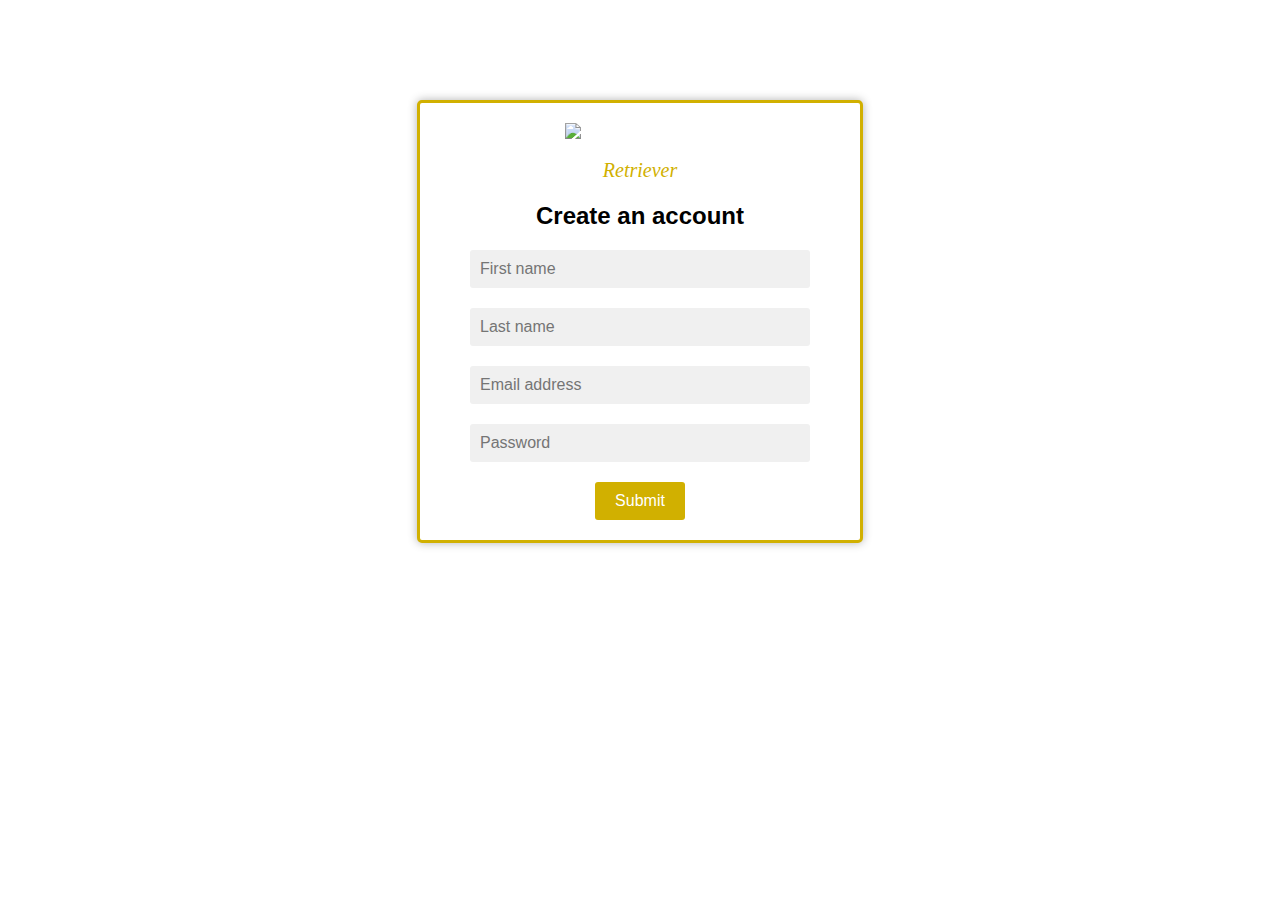
==== index.html @ b36efe23 "commited" ====
<!DOCTYPE html>
<html>
<head>
	<title>Account Creation Page</title>
	<link rel="stylesheet" href="style.css">
</head>
<body>
	<div class="container">
    <img src="https://i.imgur.com/PnZUXOL.png">
    <p id= tagline>Retriever</p>
		<h2>Create an account</h2>
    
		<form method="post" action="dbcon.php">
			<input type="text" id="u_fname" name="u_fname" placeholder="First name">
			<input type="text" id="u_lname" name="u_lname" placeholder="Last name">
			<input type="text" id="u_email" name="u_email" placeholder="Email address">
			<input type="password" id="u_password" name="u_password" placeholder="Password">
      <br>
			<input type="submit" value="Submit">
		</form>
	</div>
</body>
</html>
---- style.css ----
#tagline {
    text-align: center;
    font-family: 'EB Garamond';
    color: #D1B000;
    font-style: italic;
    font-size: 20px;
  }
  .container img {
    width: 150px;
    display: block; margin: auto;
  }
  body {
              font-family: Arial, sans-serif;
              background-color: #fff;
          }
          .container {
              margin: auto;
              margin-top: 100px;
              width: 400px;
              padding: 20px;
              background-color: #fff;
              box-shadow: 0px 0px 10px rgba(0, 0, 0, 0.3);
              border-radius: 5px;
        border: 3px;
        border-color: #D1B000;
        border-style: solid;
        text-align: center;
          }
          input[type="text"],
          input[type="password"] {
              padding: 10px;
              margin-bottom: 20px;
              width: 80%;
              border-radius: 3px;
              border: none;
              background-color: #f0f0f0;
              font-size: 16px;
              color: #333;
          }
          input[type="submit"] {
              padding: 10px 20px;
              background-color: #D1B000;
              border: none;
              color: #fff;
              font-size: 16px;
              border-radius: 3px;
              cursor: pointer;
              transition: background-color 0.3s ease;
          }
          input[type="submit"]:hover {
              background-color: #444;
          }
          h2 {
              text-align: center;
              margin-bottom: 20px;
          }
      .left{
          float:left;
      }
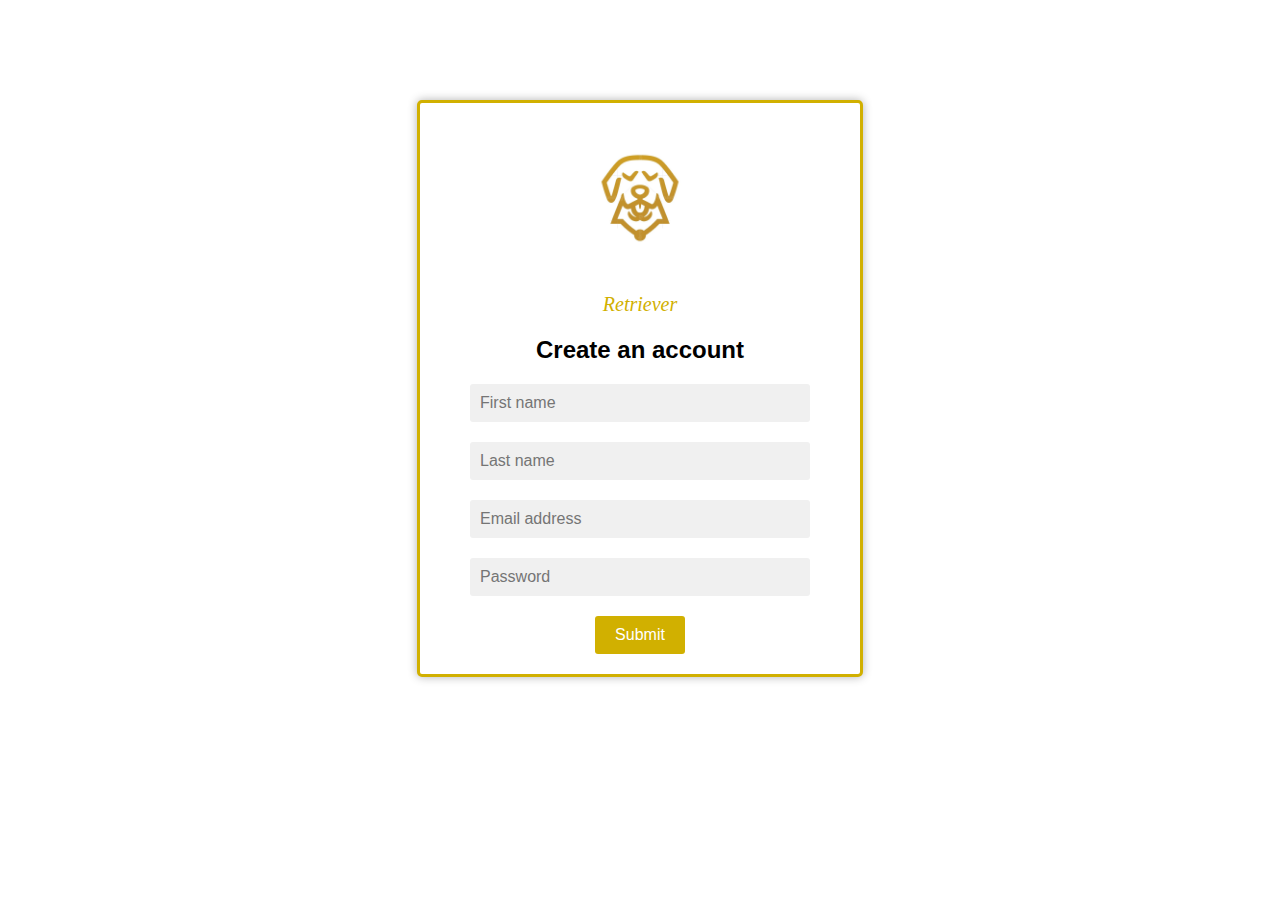
==== commit b9d59ce4: "commit" ====
--- a/index.html
+++ b/index.html
@@ -3,21 +3,27 @@
 <head>
 	<title>Account Creation Page</title>
 	<link rel="stylesheet" href="style.css">
+	<link href='https://unpkg.com/boxicons@2.1.4/css/boxicons.min.css' rel='stylesheet'>
 </head>
 <body>
-	<div class="container">
-    <img src="https://i.imgur.com/PnZUXOL.png">
-    <p id= tagline>Retriever</p>
-		<h2>Create an account</h2>
-    
-		<form method="post" action="dbcon.php">
-			<input type="text" id="u_fname" name="u_fname" placeholder="First name">
-			<input type="text" id="u_lname" name="u_lname" placeholder="Last name">
-			<input type="text" id="u_email" name="u_email" placeholder="Email address">
-			<input type="password" id="u_password" name="u_password" placeholder="Password">
-      <br>
-			<input type="submit" value="Submit">
+	<section class = "container forms">
+		<div class="form sign up">
+
+		<!-- Logo-->
+			<img src="retriever.png">
+				<p id="tagline">Retriever</p>
+				<h2>Create an account</h2>
+
+		<!-- Form -->
+		<form method="post" action="index.php">
+			<input type="text" id="fname" name="fname" placeholder="First name">
+			<input type="text" id="lname" name="lname" placeholder="Last name">
+			<input type="text" id="email" name="email" placeholder="Email address">
+			<input type="password" id="password" name="password" placeholder="Password">
+			<br>
+			<input type="submit" name= "submit">
 		</form>
 	</div>
 </body>
-</html>+</html>
+
--- a/style.css
+++ b/style.css
@@ -7,7 +7,8 @@
   }
   .container img {
     width: 150px;
-    display: block; margin: auto;
+    display: block; 
+    margin: auto;
   }
   body {
               font-family: Arial, sans-serif;
@@ -21,7 +22,7 @@
               background-color: #fff;
               box-shadow: 0px 0px 10px rgba(0, 0, 0, 0.3);
               border-radius: 5px;
-        border: 3px;
+                border: 3px;
         border-color: #D1B000;
         border-style: solid;
         text-align: center;
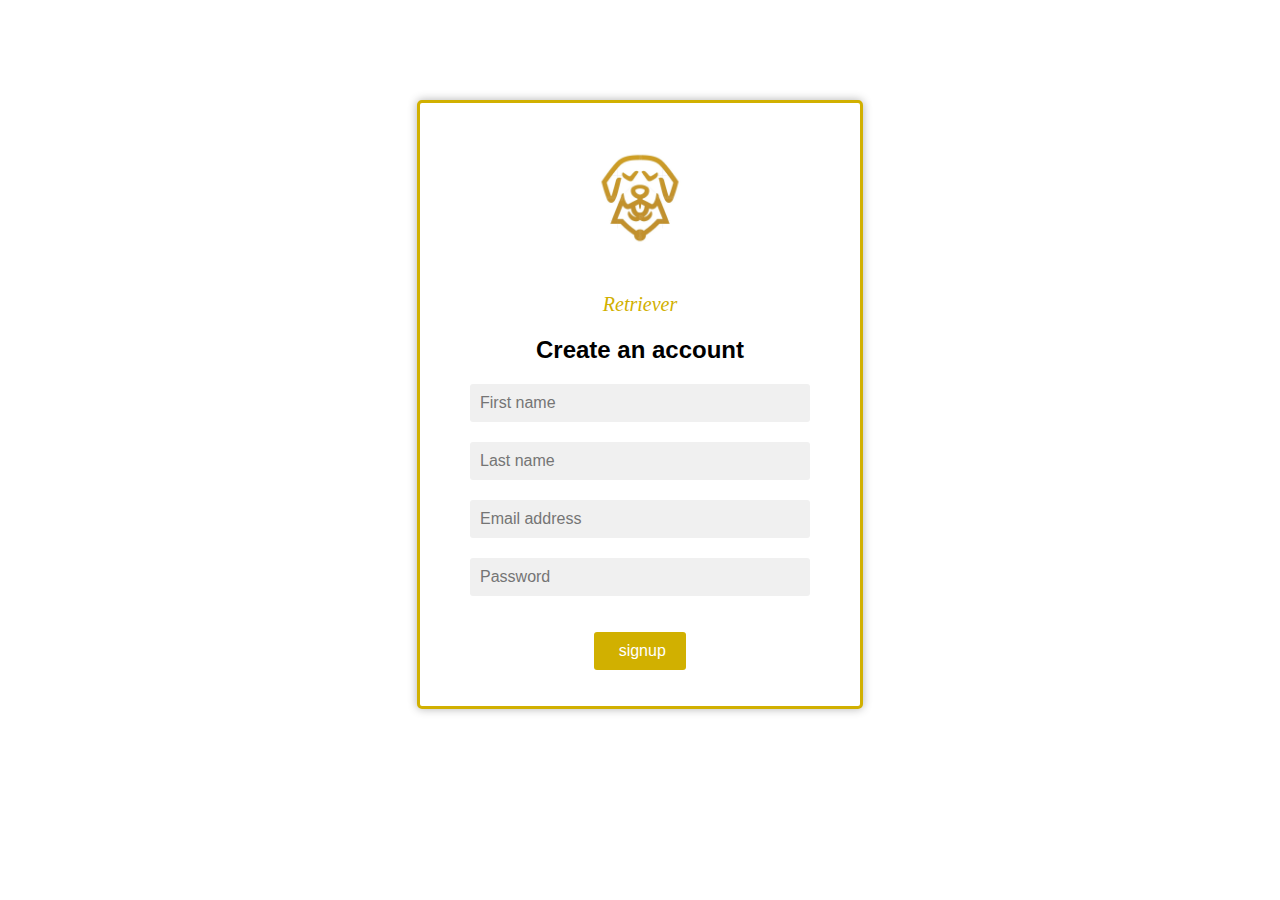
==== commit 9d6e443e: "com" ====
--- a/index.html
+++ b/index.html
@@ -21,7 +21,7 @@
 			<input type="text" id="email" name="email" placeholder="Email address">
 			<input type="password" id="password" name="password" placeholder="Password">
 			<br>
-			<input type="submit" name= "submit">
+			<p class = "submit"><input type="submit" name="submit" value=" signup"><a href = "/index2.html"></a></p>
 		</form>
 	</div>
 </body>
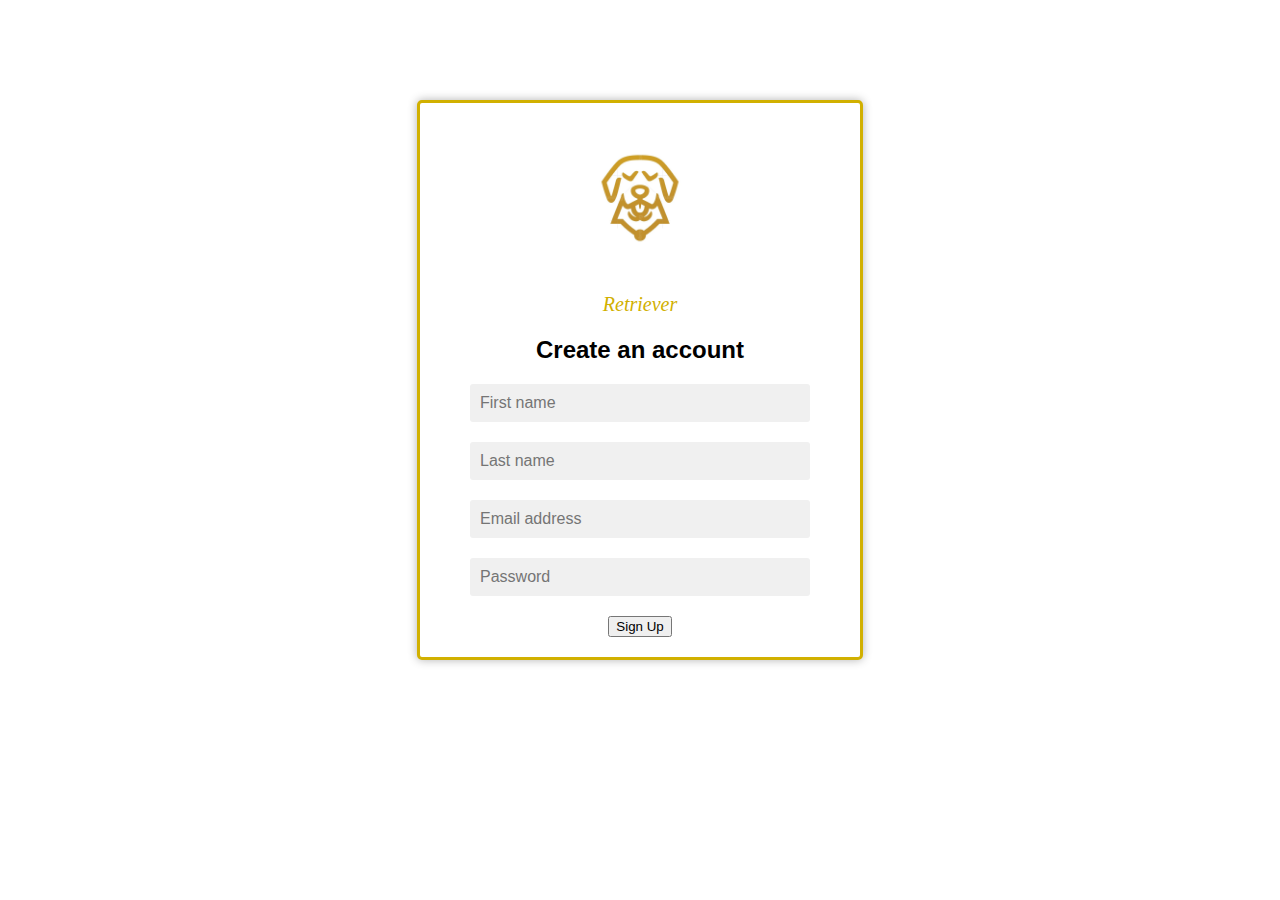
==== commit bbf08976: "com" ====
--- a/index.html
+++ b/index.html
@@ -21,7 +21,7 @@
 			<input type="text" id="email" name="email" placeholder="Email address">
 			<input type="password" id="password" name="password" placeholder="Password">
 			<br>
-			<p class = "submit"><input type="submit" name="submit" value=" signup"><a href = "/index2.html"></a></p>
+			<a href="index2.html"><button>Sign Up</button></a>
 		</form>
 	</div>
 </body>
